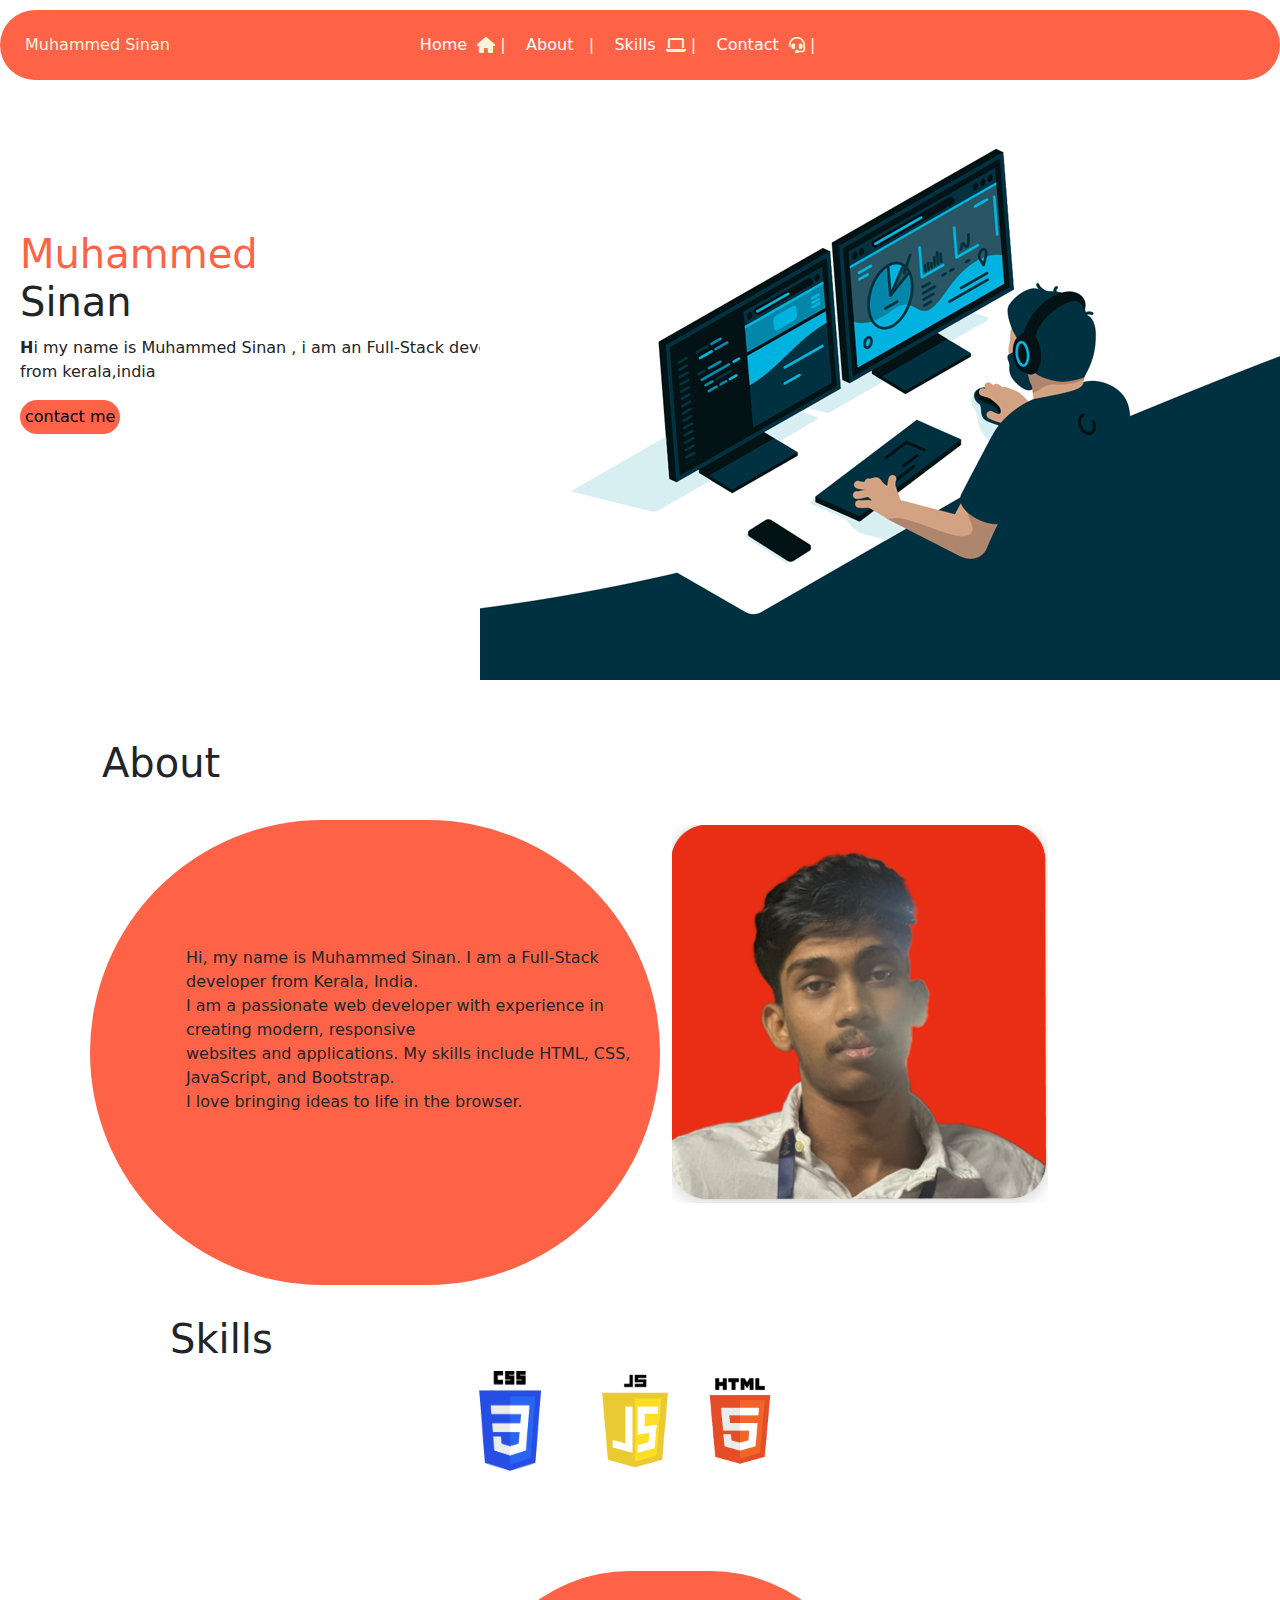
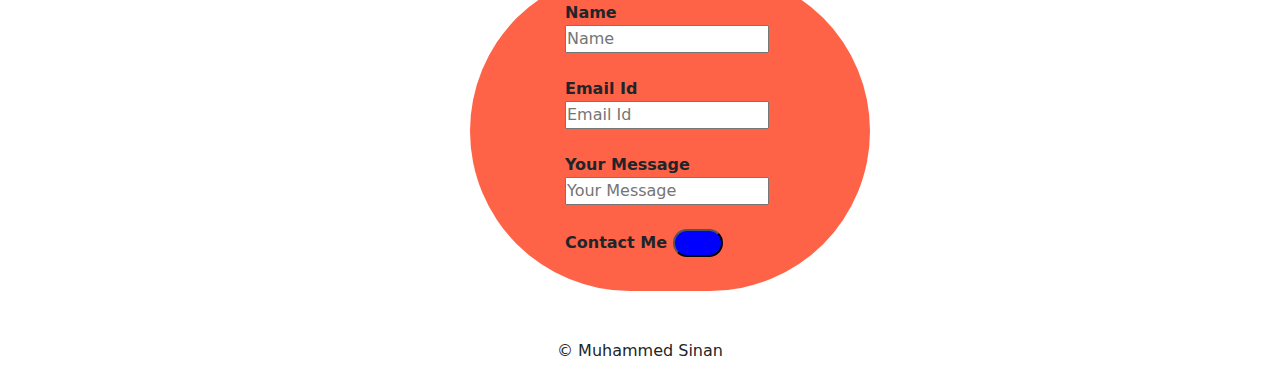
==== index.html @ 06a317eb "Update and rename portfolio.html to index.html" ====
<!DOCTYPE html>
<html lang="en">
<head>
    <meta charset="UTF-8">
    <meta name="viewport" content="width=device-width, initial-scale=1.0">
    <link rel="icon" type="image/jpg" href="mslogo.jpg">
    <title>Muhammed Sinan K</title>
    <link rel="stylesheet" href="./css/bootstrap.css">
    <link rel="stylesheet" href="portfolio.css">
    <link rel="stylesheet" href="https://cdnjs.cloudflare.com/ajax/libs/font-awesome/6.7.2/css/all.min.css" integrity="sha512-Evv84Mr4kqVGRNSgIGL/F/aIDqQb7xQ2vcrdIwxfjThSH8CSR7PBEakCr51Ck+w+/U6swU2Im1vVX0SVk9ABhg==" crossorigin="anonymous" referrerpolicy="no-referrer" />
    
</head>
<body>
    
    
    <div class="nav rounded-pill">
        <div class="fst">
            <li> Muhammed Sinan </li>
        </div>
        <div class="scnd ">
            <li><a href="#home">Home</a></li> &nbsp;&nbsp;
            <i class="fa-solid fa-house"></i> &nbsp;|&nbsp;&nbsp;&nbsp;&nbsp;
            <li><a href="#about"> About </a></li> &nbsp;&nbsp;
            <i clss="fa-solid fa-info"></i></i>&nbsp;|&nbsp;&nbsp;&nbsp;&nbsp;
            <li><a href="#Skills">Skills</a></li>&nbsp;&nbsp;
            <i class="fa-solid fa-laptop"></i>&nbsp;|&nbsp;&nbsp;&nbsp;&nbsp;
            <li><a href="#contact"> Contact</a></li>&nbsp;&nbsp;
            <i class="fa-solid fa-headset"></i></i>&nbsp;|&nbsp;&nbsp;&nbsp;
        </div>
        
        
    </div>
    <div class="bodyig container-fluid">
            <img src="dev2.gif" alt="picture">
    </div>
    <div id="home" class="bodytxt">
            <h1>Muhammed <br> Sinan</h1>
            <p>Hi my name is Muhammed Sinan , i am an Full-Stack developer <br>from kerala,india</p>
            <button class="rounded-pill">contact me</button>
    </div>
    <div id="about" class="container bodyabout">
        <h1>About</h1>
        <div class="row">
            <!-- Text Column -->
            <div class="col-12 col-md-6 okok rounded-pill p-3">
                <p>
                    Hi, my name is Muhammed Sinan. I am a Full-Stack developer
                    from Kerala, India. <br>I am a passionate web developer with experience in creating modern,
                    responsive <br> websites and applications. My skills include HTML, CSS, JavaScript,
                    and Bootstrap. <br> I love bringing ideas to life in the browser.
                </p>
            </div>
    
            
            <div class="yes">
                <img src="./Untitled-1-sinan.png" alt="Muhammed Sinan" class="img-fluid rounded">
            </div>
        </div>
    </div>

    <div id="Skills" class="skills">
        <h1>Skills</h1>
    <img class="css" src="CSS-Logo.png" alt="">
    <img class="js" src="js.png" alt="">
    <img class="html" src="pngegg.png" alt="">
    </div>

    <div id="contact" class="contact rounded-pill">
        <form>
            <label>Name</label> <br> 
             <input type="text" placeholder="Name"> <br> <br>
             <label >Email Id</label> <br>
             <input type="email" placeholder="Email Id"> <br> <br>
             <label>Your Message</label> <br>
             <input type="text" placeholder="Your Message"> <br> <br>
             <label> Contact Me</label>
             <input class="but rounded-pill" type="button">

        </form>
    </div>
    
    <footer class="text-center  text-dark mt-5"> 
        <p>&copy; Muhammed Sinan</p>
    </footer>
    

    <script src="https://cdn.jsdelivr.net/npm/@popperjs/core@2.11.8/dist/umd/popper.min.js" integrity="sha384-I7E8VVD/ismYTF4hNIPjVp/Zjvgyol6VFvRkX/vR+Vc4jQkC+hVqc2pM8ODewa9r" crossorigin="anonymous"></script>
    <script src="/js/bootstrap.js"></script>
</body>
</html>
---- portfolio.css ----
*{margin: 0;
padding: 0;}

.nav{ background-color: tomato; color: beige; height:  70px; width: 100%; margin-left: 0px; margin-top: 10px;
    font-family: system-ui, '-apple-system', BlinkMacSystemFont, 'Segoe UI', Roboto, Oxygen,
     Ubuntu, Cantarell, 'Open Sans', 'Helvetica Neue', sans-serif;
     font-style: inherit; font-weight: 500;
     }
     .fst{display: flex; align-items: center; margin-left: 25px;}
     .scnd{display: flex;align-items: center; margin-left: 250px;}

.bodyig img{ position: absolute;right: 0%; }
.bodytxt{
    margin-top: 150px; margin-left: 20px;
}
.bodytxt h1::first-line{
    color: tomato;
}
p{font-weight: 350; margin-top: 10px;}
.bodytxt p::first-letter{font-weight: bold; text-align: justify;

}
.bodytxt button{
  background-color:tomato; padding: 5px;
  border-width: 0;
}
.bodytxt button:hover{width: 100px;width: 100px;background-color: rgb(216, 52, 23); color: bisque;}
.scnd li:hover{font-size: 20px;}

.bodyabout h1 {margin-top: 305px; margin-left: 20px;}
.okok {margin-top: 25px; margin-left: 20px; background-color: tomato;}
.bodyabout p{margin-left: 70px; padding: 10px; margin-top: 100px;}
.bodyabout {
    width: 100%;
}


.skills{margin-left: 170px; margin-top: 30px;}
.js{width: 100px ; height: 100px; }
.css{ width: 140px ; height: 100px; margin-left: 270px;}
.html{width: 100px; height:100px;}


.contact{ margin-top: 100px; background-color: tomato; width: 400px; height:320px ;
     margin-left: 470px; padding: 30px; padding-left: 95px;
     font-family: system-ui, '-apple-system', BlinkMacSystemFont, 'Segoe UI', Roboto, Oxygen,
     Ubuntu, Cantarell, 'Open Sans', 'Helvetica Neue', sans-serif;font-weight: 600;}
     .but{width:50px; background-color:blue;}
     .but:hover{background-color:tomato;}
     a{text-decoration: none; color: white;}
     .yes{width: 400px; height: 400px; margin-bottom: 60px; margin-left: 2
    6020px;margin-top: 30px;}
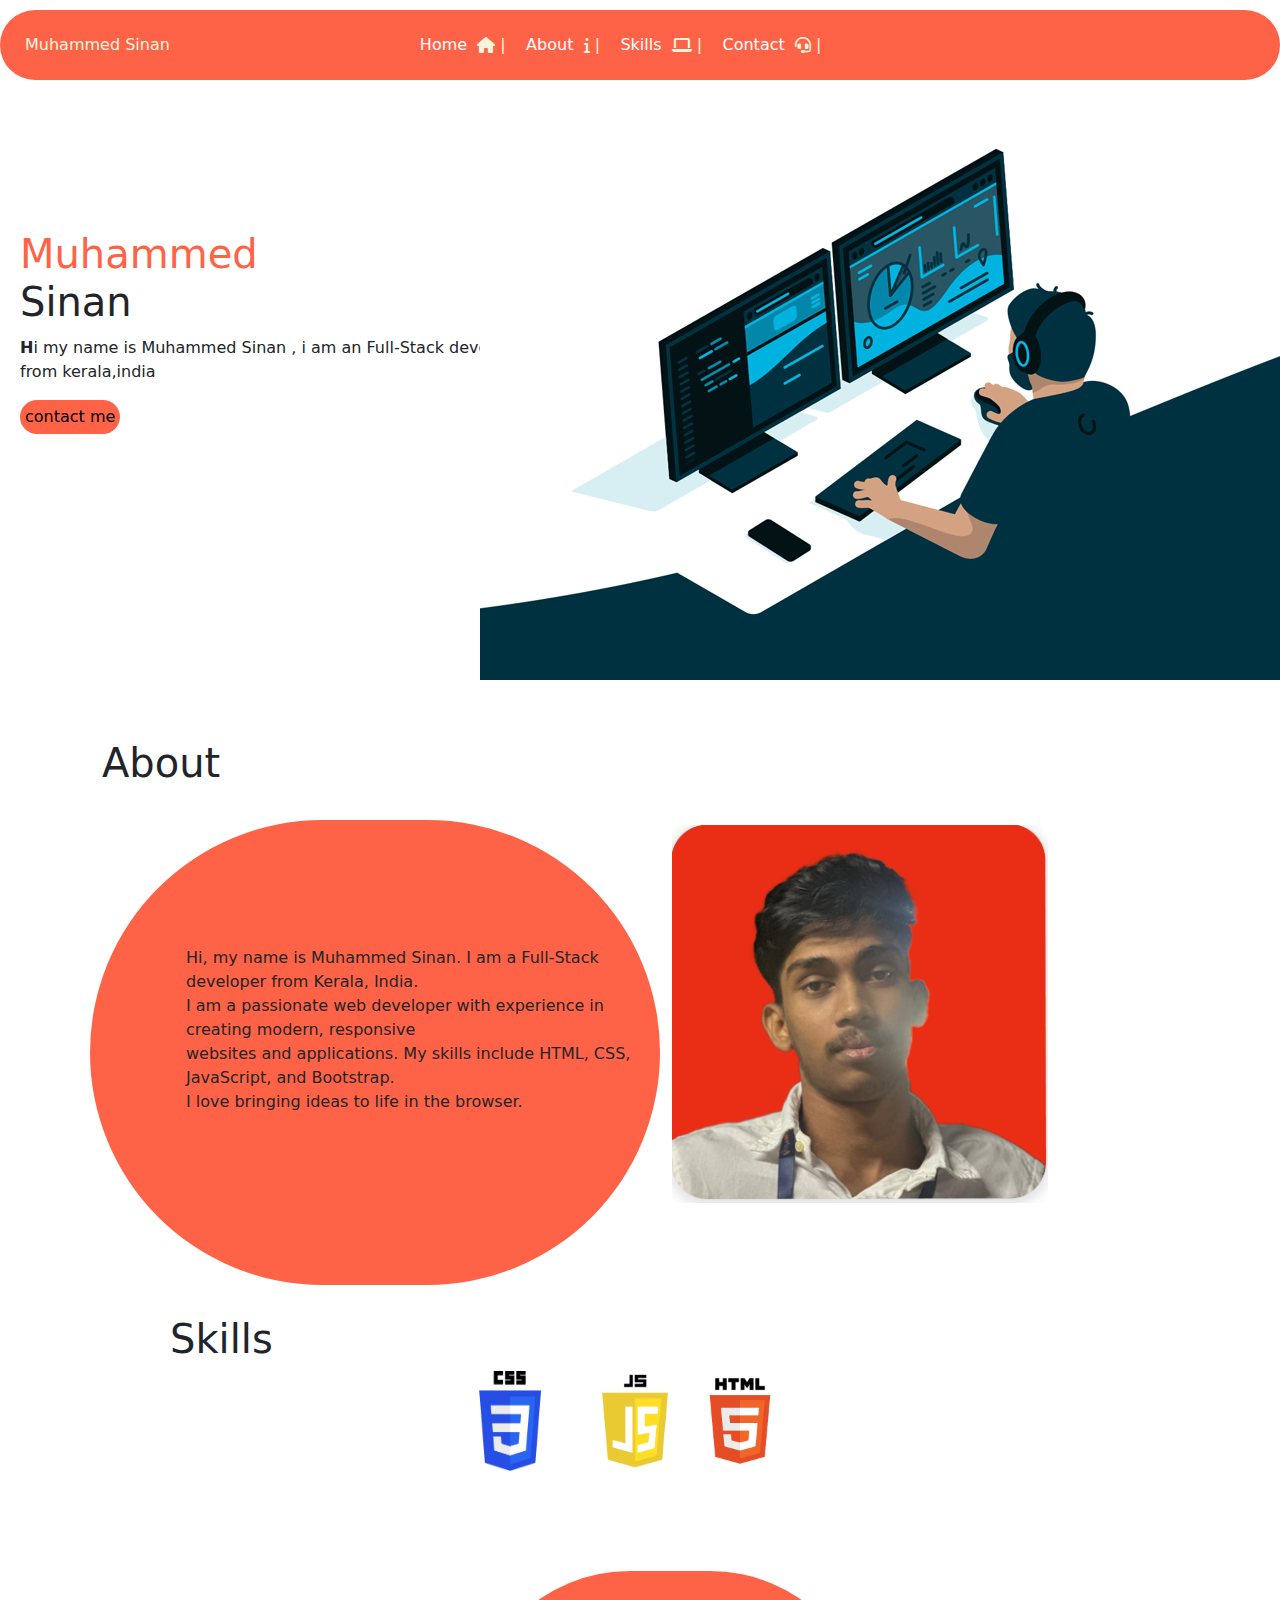
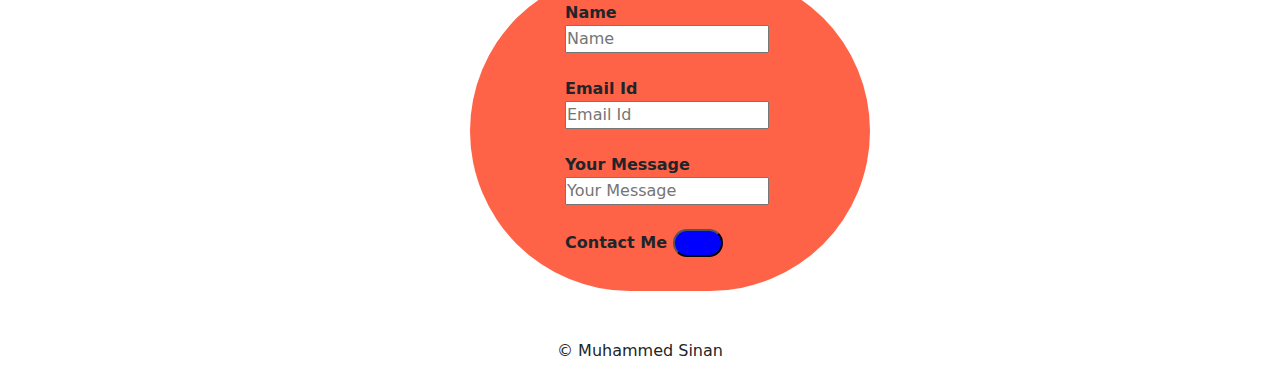
==== commit 69b37827: "Update index.html" ====
--- a/index.html
+++ b/index.html
@@ -21,7 +21,7 @@
             <li><a href="#home">Home</a></li> &nbsp;&nbsp;
             <i class="fa-solid fa-house"></i> &nbsp;|&nbsp;&nbsp;&nbsp;&nbsp;
             <li><a href="#about"> About </a></li> &nbsp;&nbsp;
-            <i clss="fa-solid fa-info"></i></i>&nbsp;|&nbsp;&nbsp;&nbsp;&nbsp;
+            <i class="fa-solid fa-info"></i></i>&nbsp;|&nbsp;&nbsp;&nbsp;&nbsp;
             <li><a href="#Skills">Skills</a></li>&nbsp;&nbsp;
             <i class="fa-solid fa-laptop"></i>&nbsp;|&nbsp;&nbsp;&nbsp;&nbsp;
             <li><a href="#contact"> Contact</a></li>&nbsp;&nbsp;
